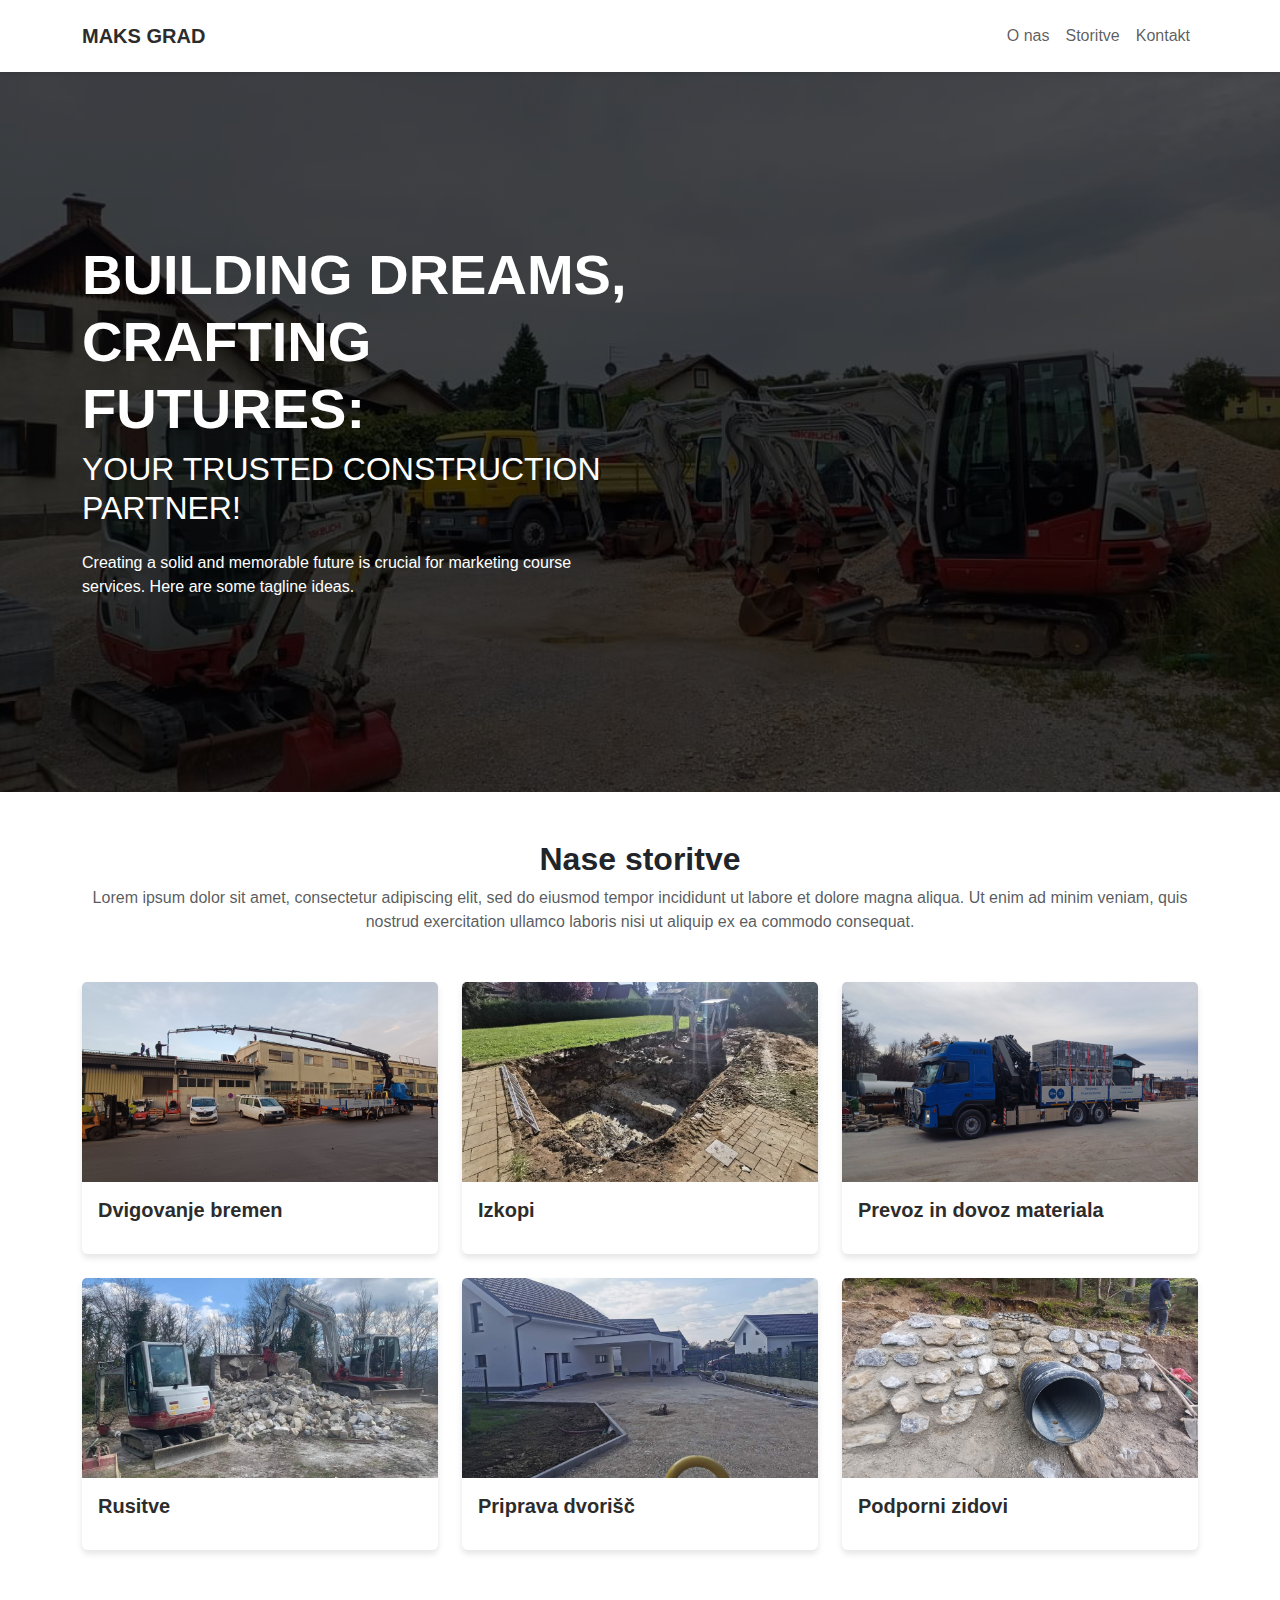
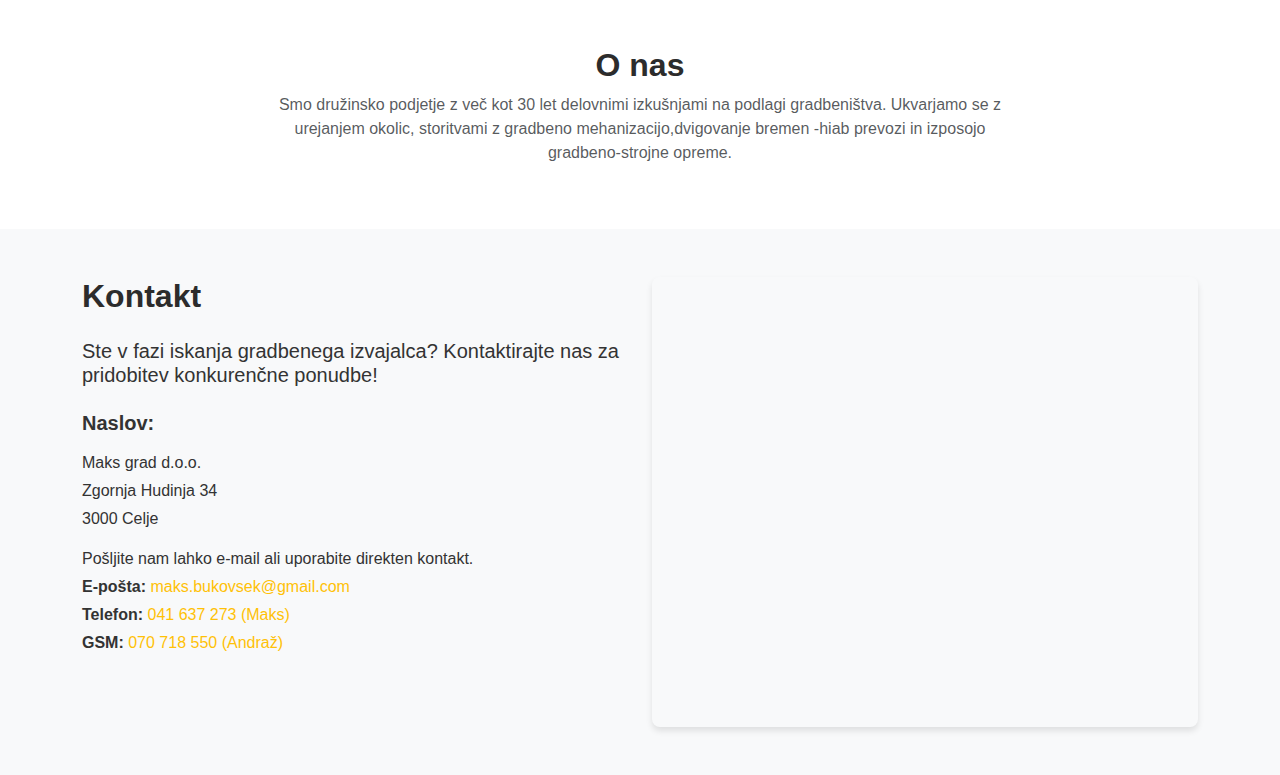
==== src/index.html @ c4d1b8c4 "Init" ====
<!DOCTYPE html>
<html lang="en">
<head>
    <meta charset="UTF-8">
    <meta name="viewport" content="width=device-width, initial-scale=1.0">
    <title>MAKS GRAD</title>
    <!-- Bootstrap CSS -->
    <link href="https://cdn.jsdelivr.net/npm/bootstrap@5.3.0/dist/css/bootstrap.min.css" rel="stylesheet">
    <!-- Custom CSS -->
    <link href="styles.css" rel="stylesheet">
    <!-- Font Awesome for icons -->
    <link rel="stylesheet" href="https://cdnjs.cloudflare.com/ajax/libs/font-awesome/6.0.0/css/all.min.css">
</head>
<body>
    <!-- Navigation -->
    <nav class="navbar navbar-expand-lg navbar-light bg-white">
        <div class="container">
            <a class="navbar-brand" href="#">MAKS GRAD</a>
            <button class="navbar-toggler" type="button" data-bs-toggle="collapse" data-bs-target="#navbarNav">
                <span class="navbar-toggler-icon"></span>
            </button>
            <div class="collapse navbar-collapse" id="navbarNav">
                <ul class="navbar-nav ms-auto">
                    <li class="nav-item">
                        <a class="nav-link" href="#about-us">O nas</a>
                    </li>
                    <li class="nav-item">
                        <a class="nav-link" href="#services">Storitve</a>
                    </li>
                    <li class="nav-item">
                        <a class="nav-link" href="#contact-section">Kontakt</a>
                    </li>
                </ul>
            </div>
        </div>
    </nav>

    <!-- Hero Section -->
    <section class="hero" style="background: linear-gradient(rgba(0,0,0,0.7), rgba(0,0,0,0.7)), url('images/hero.jpg') no-repeat center center; background-size: cover;">
        <div class="container">
            <div class="row min-vh-80 align-items-center">
                <div class="col-lg-6">
                    <h1 class="display-4 text-white fw-bold">BUILDING DREAMS,<br>CRAFTING FUTURES:</h1>
                    <h2 class="text-white mb-4">YOUR TRUSTED CONSTRUCTION PARTNER!</h2>
                    <p class="text-white mb-4">Creating a solid and memorable future is crucial for marketing course services. Here are some tagline ideas.</p>
                </div>
            </div>
        </div>
    </section>

    <!-- Services Section -->
    <section id="services" class="services py-5">
        <div class="container">
            <div class="text-center mb-5">
                <h2 class="fw-bold">Nase storitve</h2>
                <p class="text-muted">Lorem ipsum dolor sit amet, consectetur adipiscing elit, sed do eiusmod tempor incididunt ut labore et dolore magna aliqua. Ut enim ad minim veniam, quis nostrud exercitation ullamco laboris nisi ut aliquip ex ea commodo consequat.</p>
            </div>

            <div class="row g-4">
                <!-- General Contracting -->
                <div class="col-md-4">
                    <div class="card h-100">
                        <img src="images/dvigovanje.jpg" class="card-img-top" alt="General Contracting">
                        <div class="card-body">
                            <h5 class="card-title">Dvigovanje bremen</h5>
                        </div>
                    </div>
                </div>

                <!-- Design Build -->
                <div class="col-md-4">
                    <div class="card h-100">
                        <img src="images/izkop.jpg" class="card-img-top" alt="Design Build">
                        <div class="card-body">
                            <h5 class="card-title">Izkopi</h5>
                        </div>
                    </div>
                </div>

                <!-- Construction Management -->
                <div class="col-md-4">
                    <div class="card h-100">
                        <img src="images/prevoz.jpg" class="card-img-top" alt="Construction Management">
                        <div class="card-body">
                            <h5 class="card-title">Prevoz in dovoz materiala</h5>
                        </div>
                    </div>
                </div>

                <!-- Structural Engineering -->
                <div class="col-md-4">
                    <div class="card h-100">
                        <img src="images/rusitve.jpg" class="card-img-top" alt="Structural Engineering">
                        <div class="card-body">
                            <h5 class="card-title">Rusitve</h5>
                        </div>
                    </div>
                </div>

                <!-- Land Development -->
                <div class="col-md-4">
                    <div class="card h-100">
                        <img src="images/priprava-dvorisc.jpg" class="card-img-top" alt="Land Development">
                        <div class="card-body">
                            <h5 class="card-title">Priprava dvorišč</h5>
                        </div>
                    </div>
                </div>

                <!-- Demolition -->
                <div class="col-md-4">
                    <div class="card h-100">
                        <img src="images/podporni-zidovi.jpg" class="card-img-top" alt="Demolition">
                        <div class="card-body">
                            <h5 class="card-title">Podporni zidovi</h5>
                        </div>
                    </div>
                </div>
            </div>
        </div>
    </section>

    <!-- About Us Section -->
    <section id="about-us" class="about-us py-5">
        <div class="container">
            <div class="row justify-content-center">
                <div class="col-lg-8 text-center">
                    <div class="about-content">
                        <h2 class="fw-bold">O nas</h2>
                        <p class="text-muted" mb-4>Smo družinsko podjetje z več kot 30 let delovnimi izkušnjami na podlagi gradbeništva.
                            Ukvarjamo se z urejanjem okolic, storitvami z gradbeno mehanizacijo,dvigovanje bremen -hiab prevozi in izposojo gradbeno-strojne opreme.</p>
                    </div>
                </div>
            </div>
        </div>
    </section>

    <!-- Contact Section -->
    <section id="contact-section" class="contact-section py-5">
        <div class="container">
            <div class="row">
                <div class="col-lg-6 mb-4">
                    <h2 class="fw-bold mb-4">Kontakt</h2>
                    <div class="contact-info">
                        <h3 class="h5 mb-4">Ste v fazi iskanja gradbenega izvajalca?
                            Kontaktirajte nas za pridobitev konkurenčne ponudbe!</h3>
                        
                        <div class="company-details mb-4">

                            <h4 class="h5 mb-3"><strong>Naslov: </strong></h4>
                            <p class="mb-1">Maks grad d.o.o.</p>
                            <p class="mb-1">Zgornja Hudinja 34</p>
                            <p class="mb-3">3000 Celje</p>
                            
                            <p class="mb-1">Pošljite nam lahko e-mail ali uporabite direkten kontakt.</p>
                            <p class="mb-1">
                                <strong>E-pošta: </strong>
                                <a href="mailto:maks.bukovsek@gmail.com" class="text-warning text-decoration-none">
                                    maks.bukovsek@gmail.com
                                </a>
                            </p>
                            <p class="mb-1">
                                <strong>Telefon: </strong>
                                <a href="tel:041637273" class="text-warning text-decoration-none">
                                    041 637 273 (Maks)
                                </a>
                            </p>
                            <p class="mb-1">
                                <strong>GSM: </strong>
                                <a href="tel:070718550" class="text-warning text-decoration-none">
                                    070 718 550 (Andraž)
                                </a>
                            </p>
                        </div>
                    </div>
                </div>
                <div class="col-lg-6">
                    <!-- Google Maps iframe -->
                    <div class="map-container">
                        <iframe
                            src="https://www.google.com/maps/embed?pb=!1m18!1m12!1m3!1d2758.6308294606274!2d15.27119897687294!3d46.25756638015488!2m3!1f0!2f0!3f0!3m2!1i1024!2i768!4f13.1!3m3!1m2!1s0x47657086ef890b7b%3A0x8e418034370be236!2sZgornja%20Hudinja%2034%2C%203000%20Celje!5e0!3m2!1sen!2ssi!4v1740005247300!5m2!1sen!2ssi"
                            width="100%" 
                            height="450" 
                            style="border:0;" 
                            allowfullscreen="" 
                            loading="lazy" 
                            referrerpolicy="no-referrer-when-downgrade">
                        </iframe>
                    </div>
                </div>
            </div>
        </div>
    </section>

    <!-- Bootstrap JS -->
    <script src="https://cdn.jsdelivr.net/npm/bootstrap@5.3.0/dist/js/bootstrap.bundle.min.js"></script>
</body>
</html>
---- src/styles.css ----
/* Custom Variables */
:root {
    --primary-color: #2C2C2C;
    --secondary-color: #2C2C2C;
}

/* Add at the top of your CSS file */
html {
    scroll-behavior: smooth;
}

/* Adjust scroll offset for fixed header */
section {
    scroll-margin-top: 76px; /* Height of your fixed navbar */
}

/* General Styles */
body {
    font-family: 'Arial', sans-serif;
}

.btn-primary {
    background-color: var(--primary-color);
    border-color: var(--primary-color);
}

.btn-primary:hover {
    background-color: #e65d00;
    border-color: #e65d00;
}

.btn-outline-primary {
    color: var(--primary-color);
    border-color: var(--primary-color);
}

.btn-outline-primary:hover {
    background-color: var(--primary-color);
    border-color: var(--primary-color);
}

/* Navbar Styles */
.navbar {
    padding: 1rem 0;
    box-shadow: 0 2px 4px rgba(0,0,0,0.1);
}

.navbar-brand {
    font-weight: bold;
    color: var(--primary-color);
}

/* Hero Section */
.hero {
    background: linear-gradient(rgba(0,0,0,0.7), rgba(0,0,0,0.7)), url('https://via.placeholder.com/1920x1080') no-repeat center center;
    background-size: cover;
    min-height: 80vh;
    display: flex;
    align-items: center;
}

.min-vh-80 {
    min-height: 80vh;
}

/* Services Section */
.services .card {
    transition: transform 0.3s ease;
    border: none;
    box-shadow: 0 4px 6px rgba(0,0,0,0.1);
}

.services .card:hover {
    transform: translateY(-5px);
}

.services .card-img-top {
    height: 200px;
    object-fit: cover;
}

.services .card-title {
    color: var(--secondary-color);
    font-weight: bold;
    margin-bottom: 1rem;
}

.services .card-text {
    color: #666;
    margin-bottom: 1.5rem;
}

/* About Us Section */
.about-us {
    background-color: #fff;
    position: relative;
}

.about-us .section-tag span {
    font-size: 0.9rem;
    letter-spacing: 1px;
}

.about-us h2 {
    color: var(--primary-color);
    line-height: 1.2;
}

.about-us .about-image img {
    width: 100%;
    height: auto;
    object-fit: cover;
}

.about-us .btn-warning {
    color: #fff;
    font-weight: 600;
}

.about-us .btn-warning:hover {
    background-color: #e0a800;
    border-color: #e0a800;
}

/* Responsive adjustments for About Us */
@media (max-width: 991.98px) {
    .about-us h2 {
        font-size: 2rem;
    }
    
    .about-us .about-image {
        margin-top: 2rem;
    }
}

@media (max-width: 767.98px) {
    .about-us .d-flex {
        flex-direction: column;
        gap: 1rem;
    }
}

/* Responsive Adjustments */
@media (max-width: 768px) {
    .hero h1 {
        font-size: 2.5rem;
    }
    
    .hero h2 {
        font-size: 1.8rem;
    }
}


/* Contact Section */
.contact-section {
    background-color: #f8f9fa;
}

.contact-section h2 {
    color: var(--primary-color);
}

.contact-info {
    color: #333;
}

.contact-info a {
    transition: color 0.3s ease;
}

.contact-info a:hover {
    color: var(--primary-color) !important;
}

.map-container {
    position: relative;
    width: 100%;
    border-radius: 8px;
    overflow: hidden;
    box-shadow: 0 4px 6px rgba(0, 0, 0, 0.1);
}

.map-container iframe {
    display: block;
    border-radius: 8px;
}

/* Responsive adjustments for Contact Section */
@media (max-width: 991.98px) {
    .contact-section h2 {
        font-size: 2rem;
    }
    
    .map-container {
        margin-top: 2rem;
    }
}

@media (max-width: 767.98px) {
    .map-container iframe {
        height: 300px;
    }
}
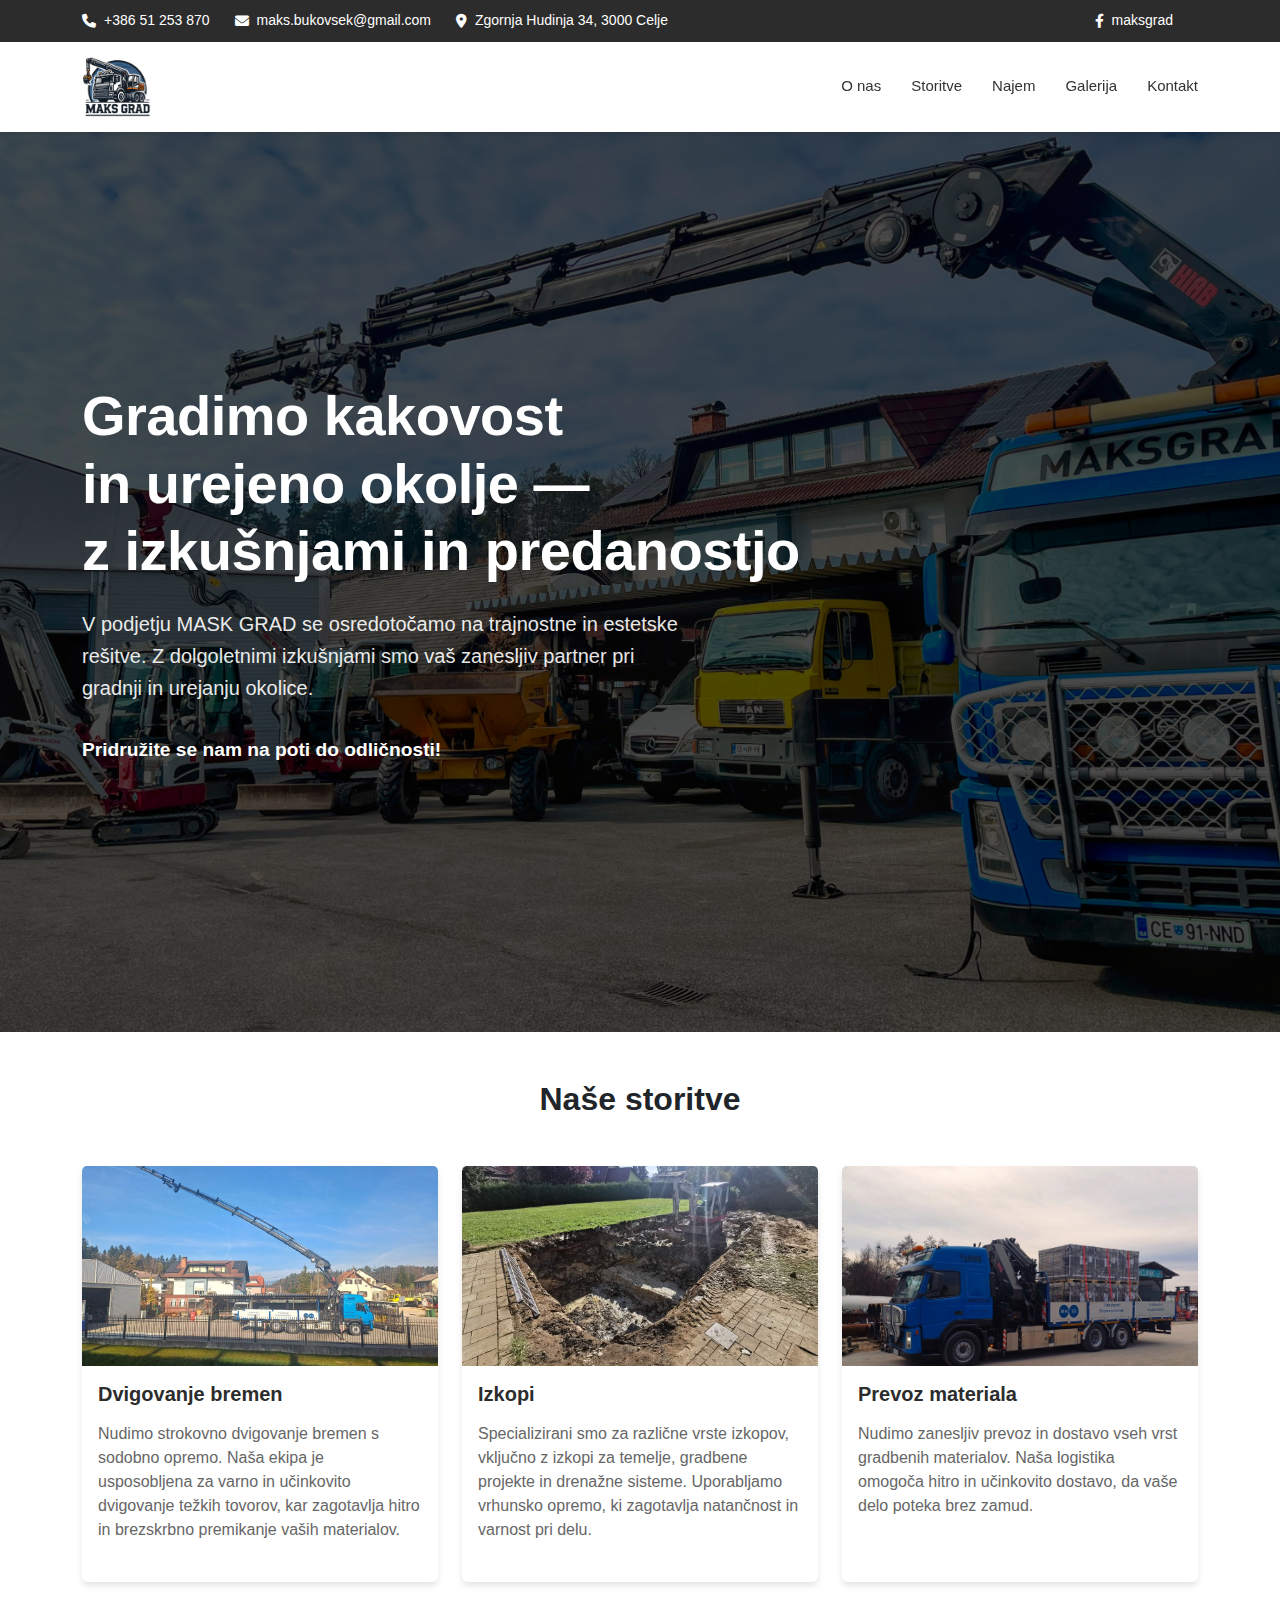
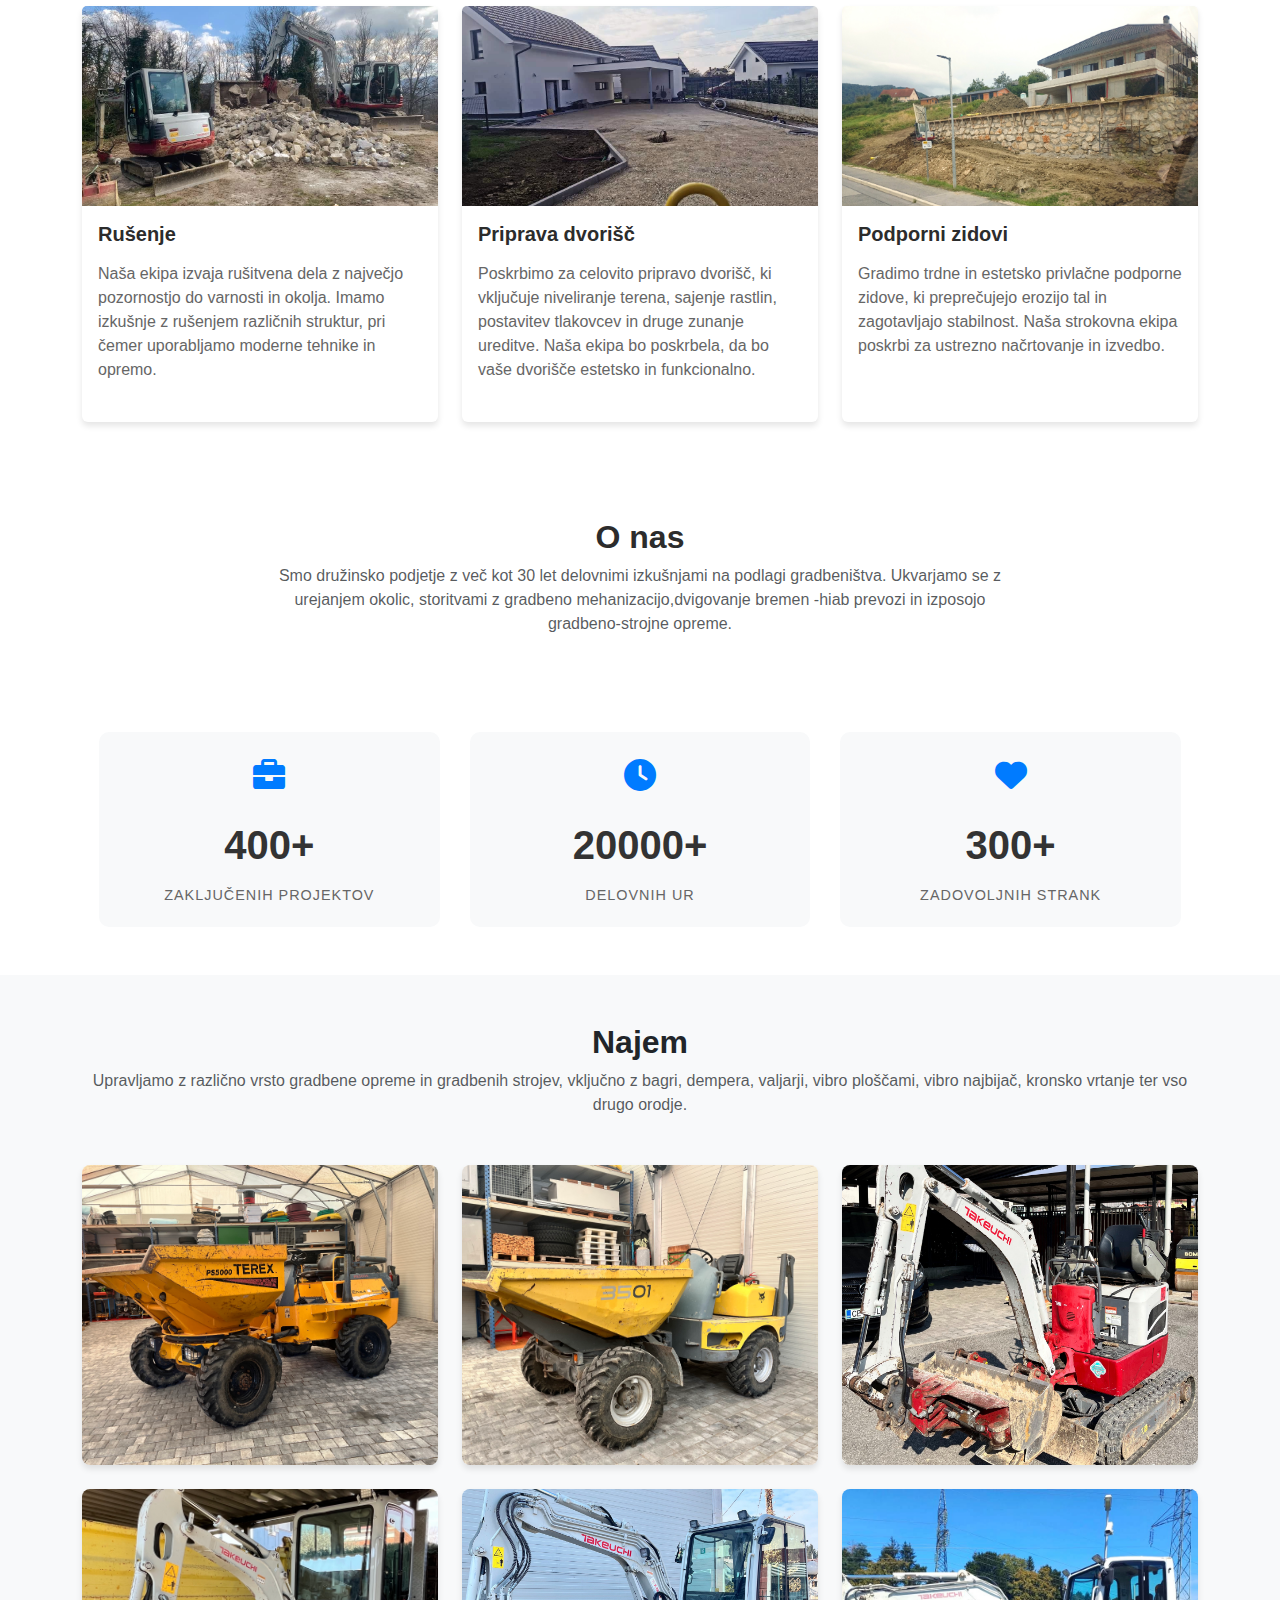
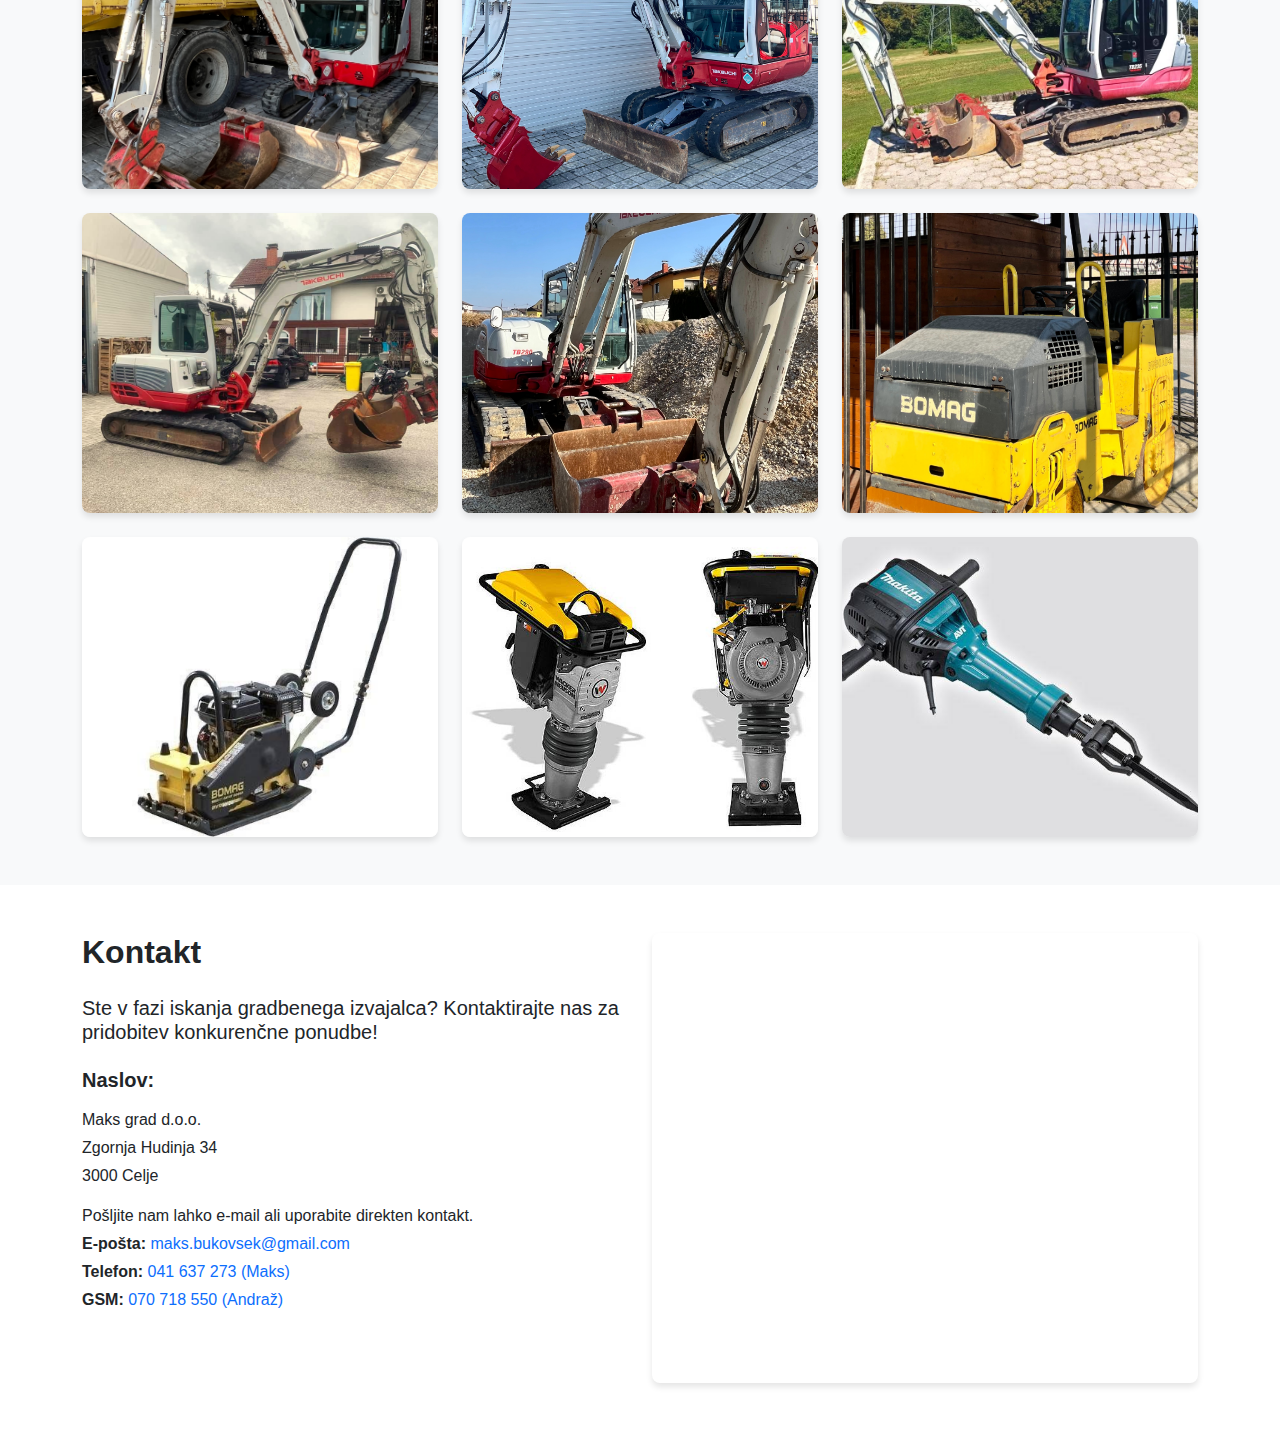
==== commit dcce2b0a: "Added gallary and rent section" ====
--- a/src/index.html
+++ b/src/index.html
@@ -3,7 +3,7 @@
 <head>
     <meta charset="UTF-8">
     <meta name="viewport" content="width=device-width, initial-scale=1.0">
-    <title>MAKS GRAD</title>
+    <title>MAKS GRAD - Gradbeništvo in urejanje okolice</title>
     <!-- Bootstrap CSS -->
     <link href="https://cdn.jsdelivr.net/npm/bootstrap@5.3.0/dist/css/bootstrap.min.css" rel="stylesheet">
     <!-- Custom CSS -->
@@ -12,107 +12,160 @@
     <link rel="stylesheet" href="https://cdnjs.cloudflare.com/ajax/libs/font-awesome/6.0.0/css/all.min.css">
 </head>
 <body>
-    <!-- Navigation -->
-    <nav class="navbar navbar-expand-lg navbar-light bg-white">
+<!-- Top Info Bar -->
+<div class="top-info-bar">
+    <div class="container">
+        <div class="d-flex justify-content-between align-items-center">
+            <div class="contact-info d-none d-lg-flex">
+                <a href="tel:+38651253870" class="info-link">
+                    <i class="fas fa-phone"></i>
+                    +386 51 253 870
+                </a>
+                <a href="mailto:maks.bukovsek@gmail.com" class="info-link">
+                    <i class="fas fa-envelope"></i>
+                    maks.bukovsek@gmail.com
+                </a>
+                <a href="https://maps.app.goo.gl/iFG2cmxQHUBJWyADA" target="_blank" class="info-link">
+                    <i class="fas fa-map-marker-alt"></i>
+                    Zgornja Hudinja 34, 3000 Celje
+                </a>
+            </div>
+            <div class="social-info">
+                <a href="https://www.facebook.com/profile.php?id=61568622763759" target="_blank" class="social-link">
+                    <i class="fab fa-facebook-f"></i>
+                    maksgrad
+                </a>
+            </div>
+        </div>
+    </div>
+</div>
+
+<!-- Main Navigation -->
+<nav class="navbar navbar-expand-lg navbar-light bg-white">
+    <div class="container">
+        <a class="navbar-brand" href="#">
+            <img src="images/logo.png" alt="MAKS GRAD" class="logo" aria-label="Company Logo">
+        </a>
+        <button class="navbar-toggler" type="button" data-bs-toggle="collapse" data-bs-target="#navbarNav" aria-controls="navbarNav" aria-expanded="false" aria-label="Toggle navigation">
+            <span class="navbar-toggler-icon"></span>
+        </button>
+        <div class="collapse navbar-collapse" id="navbarNav">
+            <ul class="navbar-nav ms-auto">
+                <li class="nav-item">
+                    <a class="nav-link" href="#about-us">O nas</a>
+                </li>
+                <li class="nav-item">
+                    <a class="nav-link" href="#services">Storitve</a>
+                </li>
+                <li class="nav-item">
+                    <a class="nav-link" href="#rent">Najem</a>
+                </li>
+                <li class="nav-item">
+                    <a class="nav-link" href="gallery.html">Galerija</a>
+                </li>
+                <li class="nav-item">
+                    <a class="nav-link" href="#contact">Kontakt</a>
+                    <!-- <a class="nav-link contact-btn" href="#contact">Kontakt</a> -->
+                </li>
+            </ul>
+        </div>
+    </div>
+</nav>
+
+    <!-- Hero Section -->
+    <section class="hero">
         <div class="container">
-            <a class="navbar-brand" href="#">MAKS GRAD</a>
-            <button class="navbar-toggler" type="button" data-bs-toggle="collapse" data-bs-target="#navbarNav">
-                <span class="navbar-toggler-icon"></span>
-            </button>
-            <div class="collapse navbar-collapse" id="navbarNav">
-                <ul class="navbar-nav ms-auto">
-                    <li class="nav-item">
-                        <a class="nav-link" href="#about-us">O nas</a>
-                    </li>
-                    <li class="nav-item">
-                        <a class="nav-link" href="#services">Storitve</a>
-                    </li>
-                    <li class="nav-item">
-                        <a class="nav-link" href="#contact-section">Kontakt</a>
-                    </li>
-                </ul>
-            </div>
-        </div>
-    </nav>
-
-    <!-- Hero Section -->
-    <section class="hero" style="background: linear-gradient(rgba(0,0,0,0.7), rgba(0,0,0,0.7)), url('images/hero.jpg') no-repeat center center; background-size: cover;">
-        <div class="container">
-            <div class="row min-vh-80 align-items-center">
-                <div class="col-lg-6">
-                    <h1 class="display-4 text-white fw-bold">BUILDING DREAMS,<br>CRAFTING FUTURES:</h1>
-                    <h2 class="text-white mb-4">YOUR TRUSTED CONSTRUCTION PARTNER!</h2>
-                    <p class="text-white mb-4">Creating a solid and memorable future is crucial for marketing course services. Here are some tagline ideas.</p>
-                </div>
-            </div>
-        </div>
+            <div class="hero-content">
+                <h1 class="hero-title">
+                    <span class="highlight">Gradimo kakovost</span><br>
+                    in urejeno okolje —<br>
+                    z izkušnjami in predanostjo
+                </h1>
+                
+                <p class="hero-description">
+                    V podjetju MASK GRAD se osredotočamo na trajnostne in estetske rešitve. 
+                    Z dolgoletnimi izkušnjami smo vaš zanesljiv partner pri gradnji in urejanju okolice.
+                </p>
+                
+                <div class="hero-cta">
+                    <p class="hero-cta-text">Pridružite se nam na poti do odličnosti!</>
+                </div>
+            </div>
+        </div>
+        <div class="overlay"></div>
     </section>
 
     <!-- Services Section -->
     <section id="services" class="services py-5">
         <div class="container">
             <div class="text-center mb-5">
-                <h2 class="fw-bold">Nase storitve</h2>
-                <p class="text-muted">Lorem ipsum dolor sit amet, consectetur adipiscing elit, sed do eiusmod tempor incididunt ut labore et dolore magna aliqua. Ut enim ad minim veniam, quis nostrud exercitation ullamco laboris nisi ut aliquip ex ea commodo consequat.</p>
+                <h2 class="fw-bold">Naše storitve</h2>
             </div>
 
             <div class="row g-4">
-                <!-- General Contracting -->
-                <div class="col-md-4">
-                    <div class="card h-100">
-                        <img src="images/dvigovanje.jpg" class="card-img-top" alt="General Contracting">
+                <div class="col-md-4">
+                    <div class="card h-100">
+                        <img src="images/services/dvigovanje-bremen.jpg" class="card-img-top" alt="General Contracting">
                         <div class="card-body">
                             <h5 class="card-title">Dvigovanje bremen</h5>
-                        </div>
-                    </div>
-                </div>
-
-                <!-- Design Build -->
-                <div class="col-md-4">
-                    <div class="card h-100">
-                        <img src="images/izkop.jpg" class="card-img-top" alt="Design Build">
+                            <p class="card-text">
+                                Nudimo strokovno dvigovanje bremen s sodobno opremo. Naša ekipa je usposobljena za varno in učinkovito dvigovanje težkih tovorov,
+                                kar zagotavlja hitro in brezskrbno premikanje vaših materialov.</p>
+                        </div>
+                    </div>
+                </div>
+                <div class="col-md-4">
+                    <div class="card h-100">
+                        <img src="images/services/izkopi.jpg" class="card-img-top" alt="Design Build">
                         <div class="card-body">
                             <h5 class="card-title">Izkopi</h5>
-                        </div>
-                    </div>
-                </div>
-
-                <!-- Construction Management -->
-                <div class="col-md-4">
-                    <div class="card h-100">
-                        <img src="images/prevoz.jpg" class="card-img-top" alt="Construction Management">
-                        <div class="card-body">
-                            <h5 class="card-title">Prevoz in dovoz materiala</h5>
-                        </div>
-                    </div>
-                </div>
-
-                <!-- Structural Engineering -->
-                <div class="col-md-4">
-                    <div class="card h-100">
-                        <img src="images/rusitve.jpg" class="card-img-top" alt="Structural Engineering">
-                        <div class="card-body">
-                            <h5 class="card-title">Rusitve</h5>
-                        </div>
-                    </div>
-                </div>
-
-                <!-- Land Development -->
-                <div class="col-md-4">
-                    <div class="card h-100">
-                        <img src="images/priprava-dvorisc.jpg" class="card-img-top" alt="Land Development">
+                            <p class="card-text">
+                                Specializirani smo za različne vrste izkopov, vključno z izkopi za temelje, gradbene projekte in drenažne sisteme. Uporabljamo vrhunsko
+opremo, ki zagotavlja natančnost in varnost pri delu.</p>
+                        </div>
+                    </div>
+                </div>
+                <div class="col-md-4">
+                    <div class="card h-100">
+                        <img src="images/services/prevoz-materiala.jpg" class="card-img-top" alt="Construction Management">
+                        <div class="card-body">
+                            <h5 class="card-title">Prevoz materiala</h5>
+                            <p class="card-text">
+                                Nudimo zanesljiv prevoz in dostavo vseh vrst gradbenih materialov. Naša logistika omogoča hitro in učinkovito dostavo, da vaše delo
+poteka brez zamud.</p>
+                        </div>
+                    </div>
+                </div>
+                <div class="col-md-4">
+                    <div class="card h-100">
+                        <img src="images/services/rusenje.jpg" class="card-img-top" alt="Structural Engineering">
+                        <div class="card-body">
+                            <h5 class="card-title">Rušenje</h5>
+                            <p class="card-text">
+                                Naša ekipa izvaja rušitvena dela z največjo pozornostjo do varnosti in okolja. Imamo izkušnje z rušenjem različnih struktur, pri čemer
+uporabljamo moderne tehnike in opremo.</p>
+                        </div>
+                    </div>
+                </div>
+                <div class="col-md-4">
+                    <div class="card h-100">
+                        <img src="images/services/priprava-dvorisc.jpg" class="card-img-top" alt="Land Development">
                         <div class="card-body">
                             <h5 class="card-title">Priprava dvorišč</h5>
-                        </div>
-                    </div>
-                </div>
-
-                <!-- Demolition -->
-                <div class="col-md-4">
-                    <div class="card h-100">
-                        <img src="images/podporni-zidovi.jpg" class="card-img-top" alt="Demolition">
+                            <p class="card-text">
+                                Poskrbimo za celovito pripravo dvorišč, ki vključuje niveliranje terena, sajenje rastlin, postavitev tlakovcev in druge zunanje ureditve.
+Naša ekipa bo poskrbela, da bo vaše dvorišče estetsko in funkcionalno.</p>
+                        </div>
+                    </div>
+                </div>
+                <div class="col-md-4">
+                    <div class="card h-100">
+                        <img src="images/services/podporni-zidovi.jpg" class="card-img-top" alt="Demolition">
                         <div class="card-body">
                             <h5 class="card-title">Podporni zidovi</h5>
+                            <p class="card-text">
+                                Gradimo trdne in estetsko privlačne podporne zidove, ki preprečujejo erozijo tal in zagotavljajo stabilnost. Naša strokovna ekipa poskrbi
+za ustrezno načrtovanje in izvedbo.</p>
                         </div>
                     </div>
                 </div>
@@ -132,11 +185,173 @@
                     </div>
                 </div>
             </div>
+            <div class="stats-grid">
+                <div class="stat-item">
+                    <div class="stat-icon">
+                        <i class="fas fa-briefcase"></i>
+                    </div>
+                    <div class="stat-number">400+</div>
+                    <div class="stat-label">ZAKLJUČENIH PROJEKTOV</div>
+                </div>
+                <div class="stat-item">
+                    <div class="stat-icon">
+                        <i class="fas fa-clock"></i>
+                    </div>
+                    <div class="stat-number">20000+</div>
+                    <div class="stat-label">DELOVNIH UR</div>
+                </div>
+                <div class="stat-item">
+                    <div class="stat-icon">
+                        <i class="fas fa-heart"></i>
+                    </div>
+                    <div class="stat-number">300+</div>
+                    <div class="stat-label">ZADOVOLJNIH STRANK</div>
+                </div>
+            </div>
         </div>
     </section>
 
+    <!-- Rent Section -->
+    <section id="rent" class="gallery py-5">
+        <div class="container">
+            <div class="text-center mb-5">
+                <h2 class="fw-bold">Najem</h2>
+                <p class="text-muted">Upravljamo z različno vrsto gradbene opreme in gradbenih strojev, vključno z bagri, dempera, valjarji, vibro ploščami, vibro najbijač,
+                    kronsko vrtanje ter vso drugo orodje.</p>
+            </div>
+            
+            <div class="row g-4">
+                <div class="col-md-4">
+                    <div class="gallery-item">
+                        <img src="images/rent/demper-5000.jpeg" alt="Demper 5000" class="img-fluid">
+                        <div class="gallery-overlay">
+                            <div class="gallery-content">
+                                <h3>Demper 5000kg 2.5m<sup>2</sup></h3>
+                                <p>Možnost stranksega kipanja</p>
+                                <!-- <a href="#" class="btn btn-light">Več informacij</a> -->
+                            </div>
+                        </div>
+                    </div>
+                </div>
+                <div class="col-md-4">
+                    <div class="gallery-item">
+                        <img src="images/rent/demper-3000.jpeg" alt="Demper 3000" class="img-fluid">
+                        <div class="gallery-overlay">
+                            <div class="gallery-content">
+                                <h3>Demper 3000kg 1m<sup>2</sup></h3>
+                                <p>Možnost stranksega kipanja</p>
+                            </div>
+                        </div>
+                    </div>
+                </div>
+                <div class="col-md-4">
+                    <div class="gallery-item">
+                        <img src="images/rent/bager-takeuchi-tb2010.jpeg" alt="Bager TAKEUCHI TB2010" class="img-fluid">
+                        <div class="gallery-overlay">
+                            <div class="gallery-content">
+                                <h3>Bager TAKEUCHI TB2010</h3>
+                            </div>
+                        </div>
+                    </div>
+                </div>
+                <div class="col-md-4">
+                    <div class="gallery-item">
+                        <img src="images/rent/bager-takeuchi-tb216.jpeg" alt="Bager TAKEUCHI TB216" class="img-fluid">
+                        <div class="gallery-overlay">
+                            <div class="gallery-content">
+                                <h3>Bager TAKEUCHI TB216</h3>
+                            </div>
+                        </div>
+                    </div>
+                </div>
+                <div class="col-md-4">
+                    <div class="gallery-item">
+                        <img src="images/rent/bager-takeuchi-tb230.jpeg" alt="Bager TAKEUCHI TB230" class="img-fluid">
+                        <div class="gallery-overlay">
+                            <div class="gallery-content">
+                                <h3>Bager TAKEUCHI TB230</h3>
+                            </div>
+                        </div>
+                    </div>
+                </div>
+                <div class="col-md-4">
+                    <div class="gallery-item">
+                        <img src="images/rent/bager-takeuchi-tb235.jpg" alt="Bager TAKEUCHI TB235" class="img-fluid">
+                        <div class="gallery-overlay">
+                            <div class="gallery-content">
+                                <h3>Bager TAKEUCHI TB235</h3>
+                            </div>
+                        </div>
+                    </div>
+                </div>
+                <div class="col-md-4">
+                    <div class="gallery-item">
+                        <img src="images/rent/bager-takeuchi-tb250.jpg" alt="Bager TAKEUCHI TB250" class="img-fluid">
+                        <div class="gallery-overlay">
+                            <div class="gallery-content">
+                                <h3>Bager TAKEUCHI TB250</h3>
+                            </div>
+                        </div>
+                    </div>
+                </div>
+                <div class="col-md-4">
+                    <div class="gallery-item">
+                        <img src="images/rent/bager-takeuchi-tb290.jpeg" alt="Bager TAKEUCHI TB290" class="img-fluid">
+                        <div class="gallery-overlay">
+                            <div class="gallery-content">
+                                <h3>Bager TAKEUCHI TB290</h3>
+                            </div>
+                        </div>
+                    </div>
+                </div>
+                <div class="col-md-4">
+                    <div class="gallery-item">
+                        <img src="images/rent/valjar.jpeg" alt="Valjer" class="img-fluid">
+                        <div class="gallery-overlay">
+                            <div class="gallery-content">
+                                <h3>Valjar</h3>
+                                <p>Možnost najema od 600kg do 3,5 tone</p>
+                            </div>
+                        </div>
+                    </div>
+                </div>
+                <div class="col-md-4">
+                    <div class="gallery-item">
+                        <img src="images/rent/vibro.jpg" alt="Vibro" class="img-fluid">
+                        <div class="gallery-overlay">
+                            <div class="gallery-content">
+                                <h3>Vibro</h3>
+                                <p>Plošče od 80 kg do 500kg</p>
+                            </div>
+                        </div>
+                    </div>
+                </div>
+                <div class="col-md-4">
+                    <div class="gallery-item">
+                        <img src="images/rent/vibro-nabijac-zaba.jpg" alt="Vibro" class="img-fluid">
+                        <div class="gallery-overlay">
+                            <div class="gallery-content">
+                                <h3>Vibro najbijač-žaba</h3>
+                            </div>
+                        </div>
+                    </div>
+                </div>
+                <div class="col-md-4">
+                    <div class="gallery-item">
+                        <img src="images/rent/udarno-kladivo.jpg" alt="Udarno kladivo" class="img-fluid">
+                        <div class="gallery-overlay">
+                            <div class="gallery-content">
+                                <h3>Udarno kladivo</h3>
+                            </div>
+                        </div>
+                    </div>
+                </div>
+            </div>
+        </div>
+    </section>
+
     <!-- Contact Section -->
-    <section id="contact-section" class="contact-section py-5">
+    <section id="contact" class="contact-section py-5">
         <div class="container">
             <div class="row">
                 <div class="col-lg-6 mb-4">
@@ -155,19 +370,19 @@
                             <p class="mb-1">Pošljite nam lahko e-mail ali uporabite direkten kontakt.</p>
                             <p class="mb-1">
                                 <strong>E-pošta: </strong>
-                                <a href="mailto:maks.bukovsek@gmail.com" class="text-warning text-decoration-none">
+                                <a href="mailto:maks.bukovsek@gmail.com" class="text-decoration-none">
                                     maks.bukovsek@gmail.com
                                 </a>
                             </p>
                             <p class="mb-1">
                                 <strong>Telefon: </strong>
-                                <a href="tel:041637273" class="text-warning text-decoration-none">
+                                <a href="tel:041637273" class="text-decoration-none">
                                     041 637 273 (Maks)
                                 </a>
                             </p>
                             <p class="mb-1">
                                 <strong>GSM: </strong>
-                                <a href="tel:070718550" class="text-warning text-decoration-none">
+                                <a href="tel:070718550" class="text-decoration-none">
                                     070 718 550 (Andraž)
                                 </a>
                             </p>
@@ -191,7 +406,6 @@
             </div>
         </div>
     </section>
-
     <!-- Bootstrap JS -->
     <script src="https://cdn.jsdelivr.net/npm/bootstrap@5.3.0/dist/js/bootstrap.bundle.min.js"></script>
 </body>
--- a/src/styles.css
+++ b/src/styles.css
@@ -50,17 +50,221 @@
     color: var(--primary-color);
 }
 
+
 /* Hero Section */
 .hero {
-    background: linear-gradient(rgba(0,0,0,0.7), rgba(0,0,0,0.7)), url('https://via.placeholder.com/1920x1080') no-repeat center center;
+    position: relative;
+    min-height: 100vh;
+    background-image: url('images/hero.jpeg');
     background-size: cover;
-    min-height: 80vh;
+    background-position: center;
     display: flex;
     align-items: center;
-}
-
-.min-vh-80 {
-    min-height: 80vh;
+    padding: 100px 0;
+}
+
+.overlay {
+    position: absolute;
+    top: 0;
+    left: 0;
+    right: 0;
+    bottom: 0;
+    background: linear-gradient(
+        rgba(0, 0, 0, 0.7),
+        rgba(0, 0, 0, 0.7)
+    );
+    z-index: 1;
+}
+
+.hero-content {
+    position: relative;
+    z-index: 2;
+    max-width: 800px;
+    color: #ffffff;
+}
+
+.hero-title {
+    font-size: 3.5rem;
+    font-weight: 700;
+    line-height: 1.2;
+    margin-bottom: 1.5rem;
+    letter-spacing: -0.5px;
+}
+
+.highlight {
+    position: relative;
+    display: inline-block;
+}
+
+.hero-description {
+    font-size: 1.25rem;
+    line-height: 1.6;
+    margin-bottom: 2rem;
+    opacity: 0.9;
+    font-weight: 300;
+    max-width: 600px;
+}
+
+.hero-cta-text {
+    font-weight: bold;
+    font-size: 1.2rem; /* Adjust as needed.  Should be between hero-title and hero-description sizes */
+    color: white; /* Or any color that contrasts with the background */
+  }
+
+@media (max-width: 768px) {
+    .hero-title {
+        font-size: 2.5rem;
+    }
+    
+    .hero-description {
+        font-size: 1.1rem;
+    }
+}
+
+@media (max-width: 480px) {
+    .hero-title {
+        font-size: 2rem;
+    }
+    
+    .hero {
+        padding: 60px 0;
+    }
+}
+
+/* Top Info Bar */
+.top-info-bar {
+    background-color: #2C2C2C;
+    padding: 10px 0;
+    font-size: 14px;
+    color: #fff;
+}
+
+.info-link, .social-link {
+    color: #fff;
+    text-decoration: none;
+    margin-right: 25px;
+    /* transition: all 0.3s ease; */
+    display: inline-flex;
+    align-items: center;
+}
+
+.info-link:last-child {
+    margin-right: 0;
+}
+
+.info-link i, .social-link i {
+    margin-right: 8px;
+}
+
+.social-link:hover {
+    color: #0066ff !important; /* Changed hover color and added !important */
+    opacity: 1;
+}
+
+/* Main Navigation */
+.navbar {
+    background-color: #fff; /* Changed to white */
+    padding: 10px 0;
+    box-shadow: 0 2px 4px rgba(0,0,0,0.1);
+}
+
+.logo {
+    height: 60px;
+    width: auto;
+}
+
+.navbar-nav {
+    gap: 30px;
+    align-items: center;
+}
+
+.nav-link {
+    color: #333 !important; /* Changed to dark color for contrast */
+    font-size: 15px;
+    font-weight: 500;
+    padding: 0 !important;
+    transition: color 0.3s ease;
+    position: relative;
+}
+
+.nav-link:hover {
+    color: #0066ff !important;
+}
+
+.nav-link::after {
+    content: '';
+    position: absolute;
+    width: 0;
+    height: 2px;
+    bottom: -5px;
+    left: 0;
+    background-color: #0066ff;
+    transition: width 0.3s ease;
+}
+
+.nav-link:hover::after {
+    width: 100%;
+}
+
+.contact-btn {
+    background-color: #0066ff;
+    color: #fff !important;
+    padding: 10px 20px !important;
+    border-radius: 5px;
+    transition: all 0.3s ease;
+}
+
+.contact-btn:hover {
+    background-color: #0052cc;
+    color: #fff !important;
+    opacity: 1;
+}
+
+.contact-btn::after {
+    display: none;
+}
+
+/* Make sure the navbar stays on top */
+.navbar {
+    position: sticky;
+    top: 0;
+    z-index: 1000;
+}
+
+/* Rest of the responsive styles remain the same */
+@media (max-width: 991.98px) {
+    .navbar {
+        padding: 15px 0;
+    }
+    
+    .navbar-nav {
+        gap: 15px;
+        padding: 20px 0;
+    }
+    
+    .nav-link {
+        padding: 8px 0 !important;
+    }
+    
+    .contact-btn {
+        display: inline-block;
+        margin-top: 10px;
+    }
+}
+
+@media (max-width: 767.98px) {
+    .top-info-bar {
+        padding: 5px 0;
+    }
+
+    .info-link {
+        display: block;
+        margin: 5px 0;
+    }
+    
+    .social-info {
+        margin-top: 5px;
+    }
 }
 
 /* Services Section */
@@ -106,20 +310,134 @@
     line-height: 1.2;
 }
 
-.about-us .about-image img {
-    width: 100%;
-    height: auto;
-    object-fit: cover;
-}
-
-.about-us .btn-warning {
-    color: #fff;
-    font-weight: 600;
-}
-
-.about-us .btn-warning:hover {
-    background-color: #e0a800;
-    border-color: #e0a800;
+.about-us {
+    padding: 4rem 2rem;
+    max-width: 1200px;
+    margin: 0 auto;
+}
+
+.section-title {
+    text-align: center;
+    font-size: 2.5rem;
+    margin-bottom: 3rem;
+}
+
+.company-info {
+    background: white;
+    padding: 2rem;
+    border-radius: 8px;
+    box-shadow: 0 2px 4px rgba(0,0,0,0.1);
+    margin-bottom: 4rem;
+}
+
+.info-item {
+    display: flex;
+    margin-bottom: 1rem;
+    padding: 0.5rem 0;
+    border-bottom: 1px solid #eee;
+}
+
+.info-item:last-child {
+    border-bottom: none;
+}
+
+.label {
+    font-weight: bold;
+    min-width: 150px;
+    color: #666;
+}
+
+.value {
+    flex: 1;
+}
+
+.value a {
+    color: #007bff;
+    text-decoration: none;
+}
+
+.value a:hover {
+    text-decoration: underline;
+}
+
+/* Stats Section */
+.stats-grid {
+    display: grid;
+    grid-template-columns: repeat(3, 1fr);
+    gap: 30px;
+    margin-top: 80px;
+    width: 100%; /* Add this to ensure full width */
+    padding: 0 15px; /* Add padding instead of letting items handle spacing */
+}
+
+.stat-item {
+    text-align: center;
+    padding: 20px; /* Reduced padding */
+    background: #f8f9fa;
+    border-radius: 10px;
+    transition: transform 0.3s ease;
+    width: 100%; /* Ensure items take full width */
+}
+
+.stat-item:hover {
+    transform: translateY(-5px);
+}
+
+.stat-icon {
+    font-size: 2rem;
+    color: #007bff;
+    margin-bottom: 15px;
+}
+
+.stat-number {
+    font-size: 2.5rem;
+    font-weight: 700;
+    color: #333;
+    margin-bottom: 10px;
+}
+
+.stat-label {
+    font-size: 0.9rem;
+    color: #666;
+    text-transform: uppercase;
+    letter-spacing: 1px;
+}
+
+/* Add responsive breakpoints */
+@media (max-width: 768px) {
+    .stats-grid {
+        grid-template-columns: 1fr; /* Stack items on mobile */
+        gap: 20px;
+        padding: 0 10px;
+    }
+
+    .stat-item {
+        padding: 15px;
+    }
+
+    .stat-number {
+        font-size: 2rem;
+    }
+}
+
+/* Responsive Design */
+@media (max-width: 768px) {
+    .info-item {
+        flex-direction: column;
+    }
+    
+    .label {
+        margin-bottom: 0.5rem;
+    }
+    
+    .stats-container {
+        flex-direction: column;
+        align-items: center;
+    }
+    
+    .stat-item {
+        margin-bottom: 2rem;
+    }
 }
 
 /* Responsive adjustments for About Us */
@@ -152,27 +470,6 @@
 }
 
 
-/* Contact Section */
-.contact-section {
-    background-color: #f8f9fa;
-}
-
-.contact-section h2 {
-    color: var(--primary-color);
-}
-
-.contact-info {
-    color: #333;
-}
-
-.contact-info a {
-    transition: color 0.3s ease;
-}
-
-.contact-info a:hover {
-    color: var(--primary-color) !important;
-}
-
 .map-container {
     position: relative;
     width: 100%;
@@ -202,3 +499,100 @@
         height: 300px;
     }
 }
+
+
+
+/* Gallery Section */
+.gallery {
+    background-color: #f8f9fa;
+}
+
+.gallery-item {
+    position: relative;
+    overflow: hidden;
+    border-radius: 8px;
+    box-shadow: 0 4px 6px rgba(0,0,0,0.1);
+}
+
+.gallery-item img {
+    width: 100%;
+    height: 300px;
+    object-fit: cover;
+    transition: transform 0.5s ease;
+}
+
+.gallery-overlay {
+    position: absolute;
+    top: 0;
+    left: 0;
+    right: 0;
+    bottom: 0;
+    background: rgba(0, 0, 0, 0.7);
+    display: flex;
+    align-items: center;
+    justify-content: center;
+    opacity: 0;
+    transition: opacity 0.3s ease;
+}
+
+.gallery-content {
+    text-align: center;
+    color: white;
+    padding: 20px;
+    transform: translateY(20px);
+    transition: transform 0.3s ease;
+}
+
+.gallery-content h3 {
+    font-size: 1.5rem;
+    margin-bottom: 10px;
+}
+
+.gallery-content p {
+    font-size: 1rem;
+    margin-bottom: 15px;
+    opacity: 0.9;
+}
+
+.gallery-item:hover img {
+    transform: scale(1.1);
+}
+
+.gallery-item:hover .gallery-overlay {
+    opacity: 1;
+}
+
+.gallery-item:hover .gallery-content {
+    transform: translateY(0);
+}
+
+.gallery .btn-light {
+    padding: 8px 20px;
+    font-weight: 500;
+    transition: all 0.3s ease;
+}
+
+.gallery .btn-light:hover {
+    background-color: var(--primary-color);
+    color: white;
+    border-color: var(--primary-color);
+}
+
+/* Responsive adjustments */
+@media (max-width: 767.98px) {
+    .gallery-item {
+        margin-bottom: 20px;
+    }
+    
+    .gallery-item img {
+        height: 250px;
+    }
+    
+    .gallery-content h3 {
+        font-size: 1.25rem;
+    }
+    
+    .gallery-content p {
+        font-size: 0.9rem;
+    }
+}
